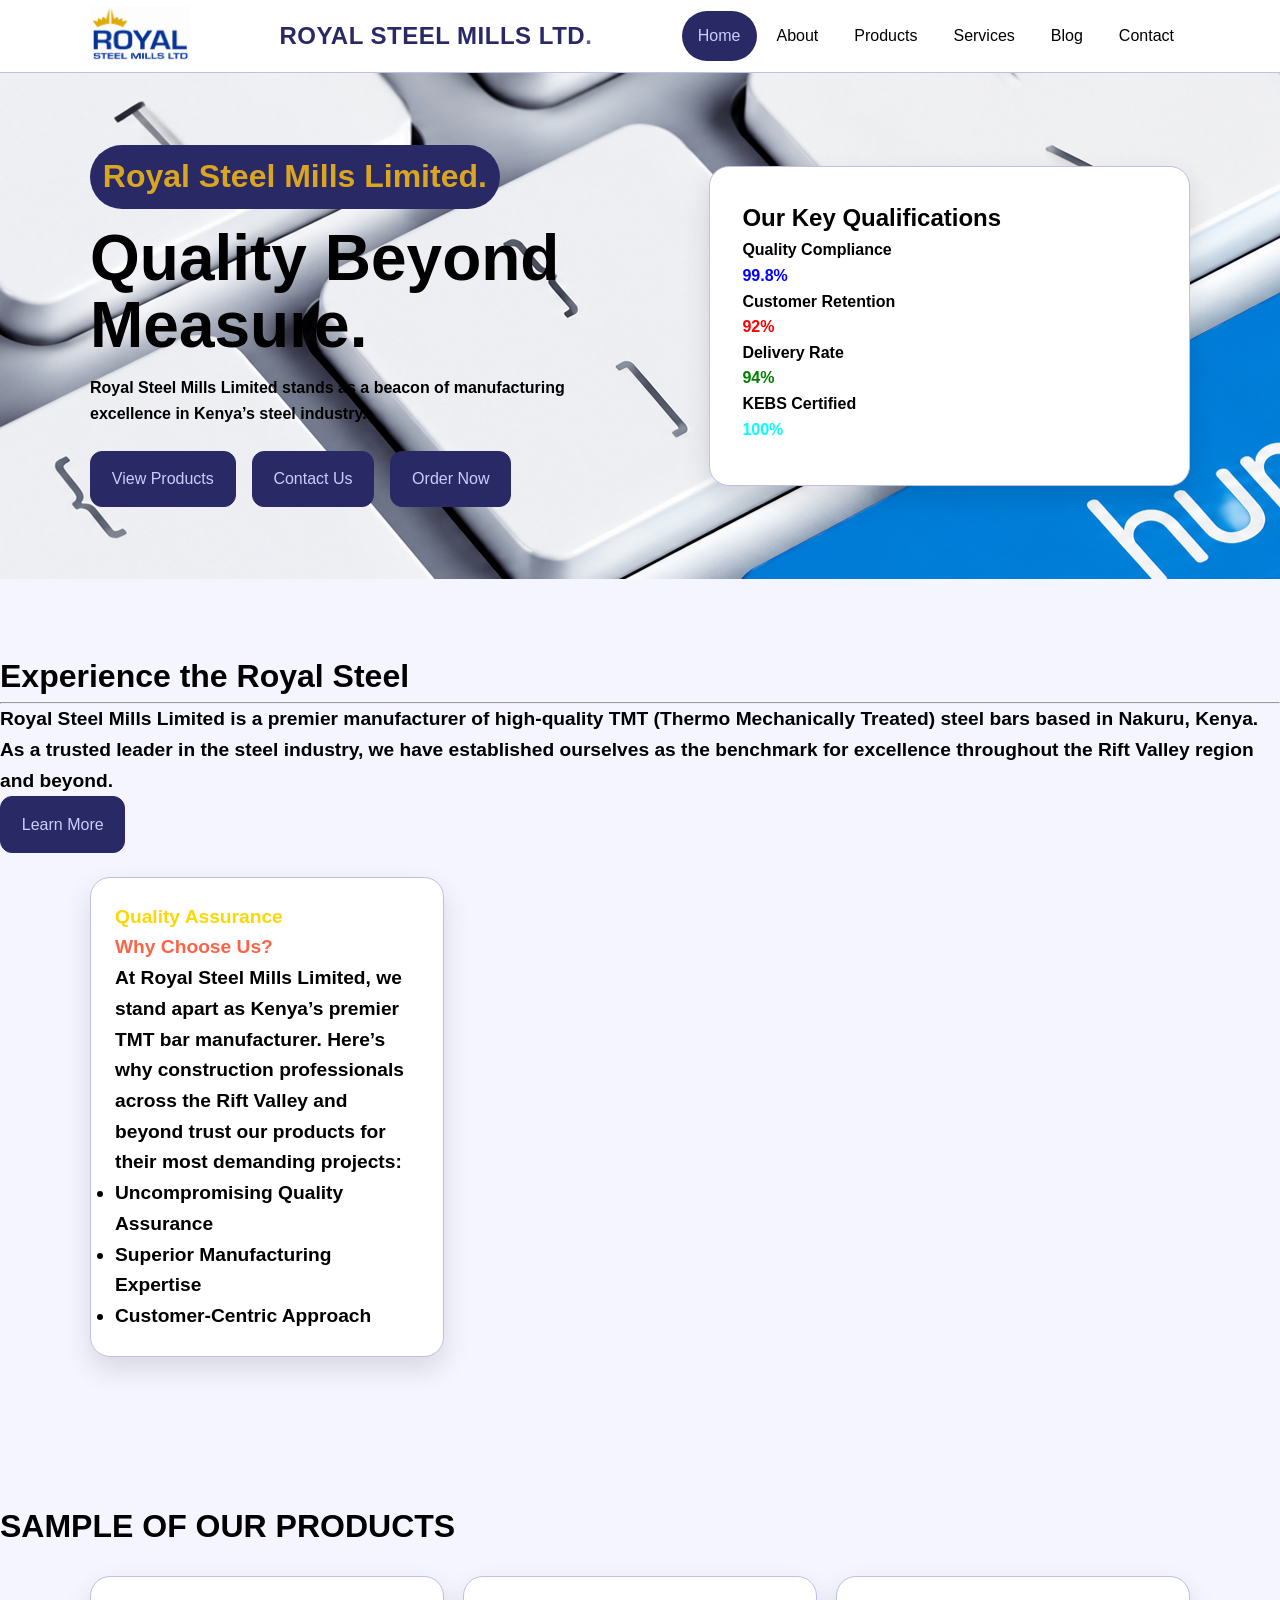
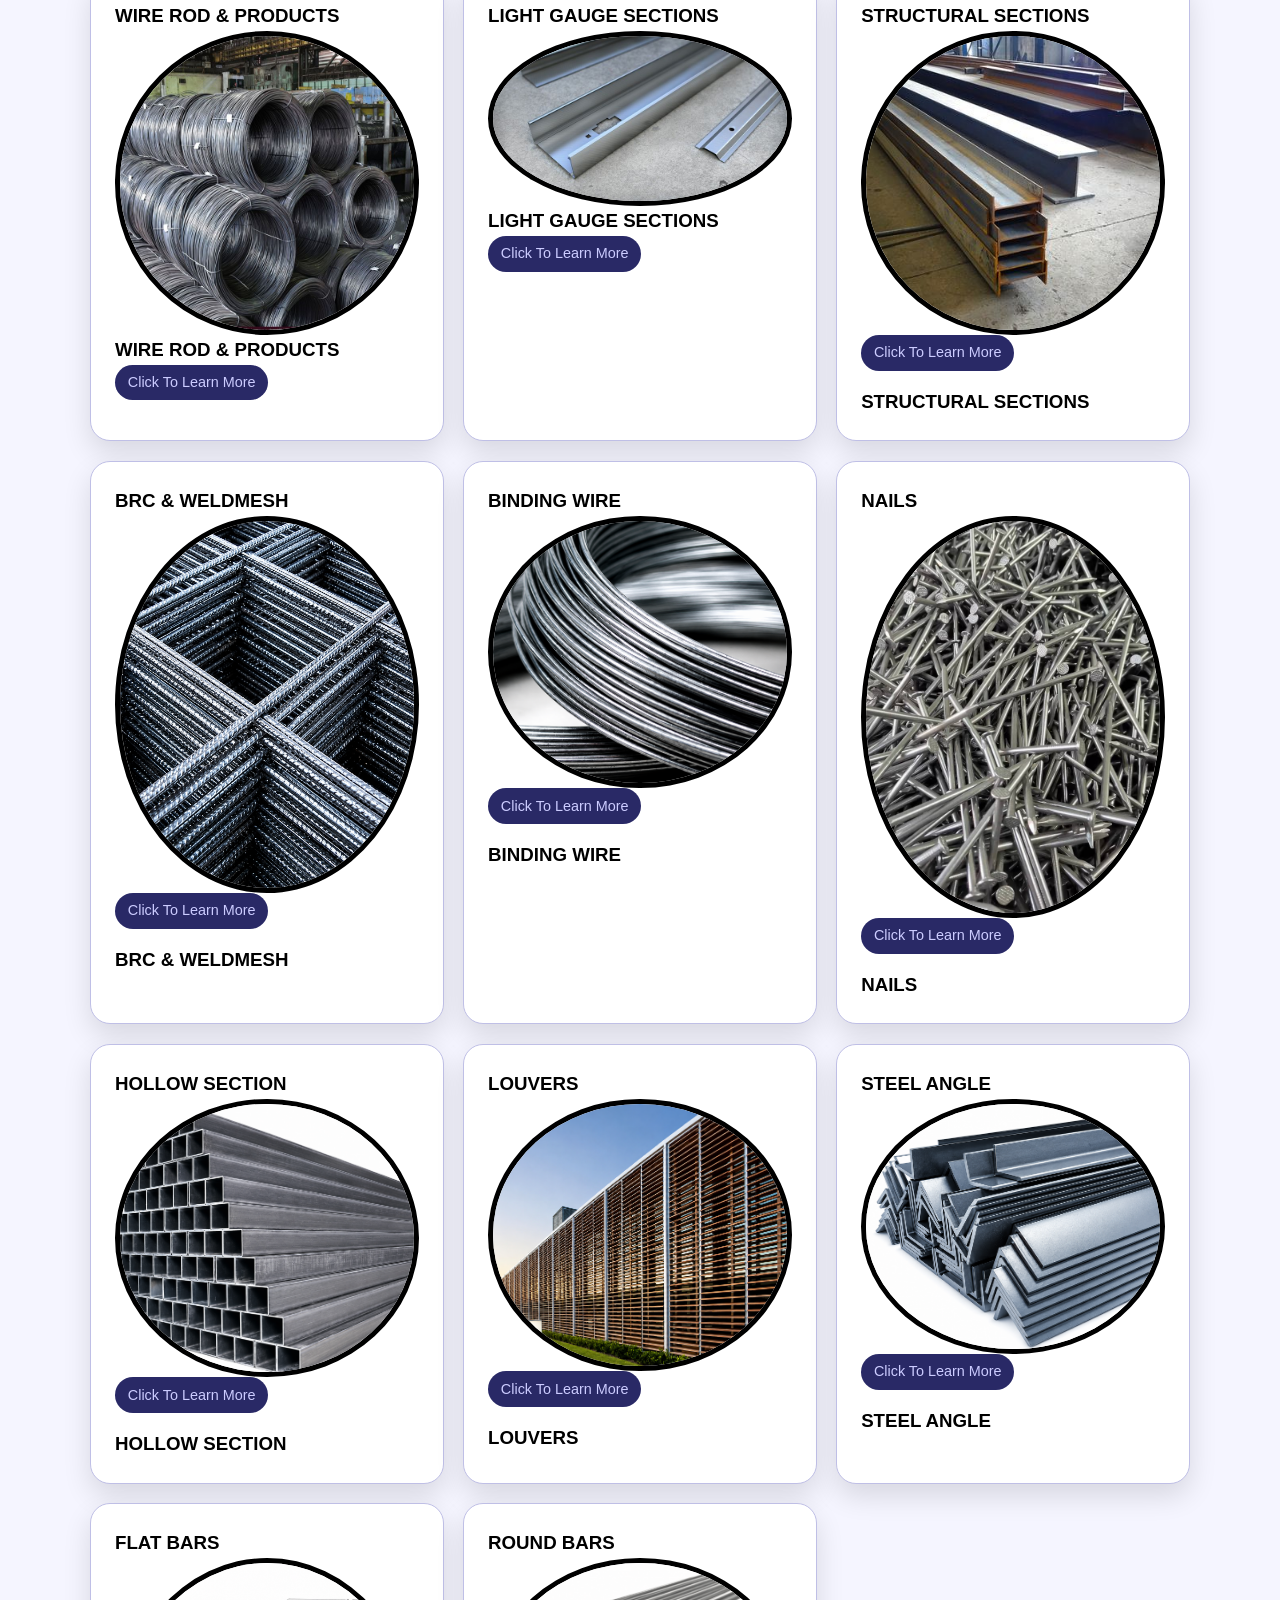
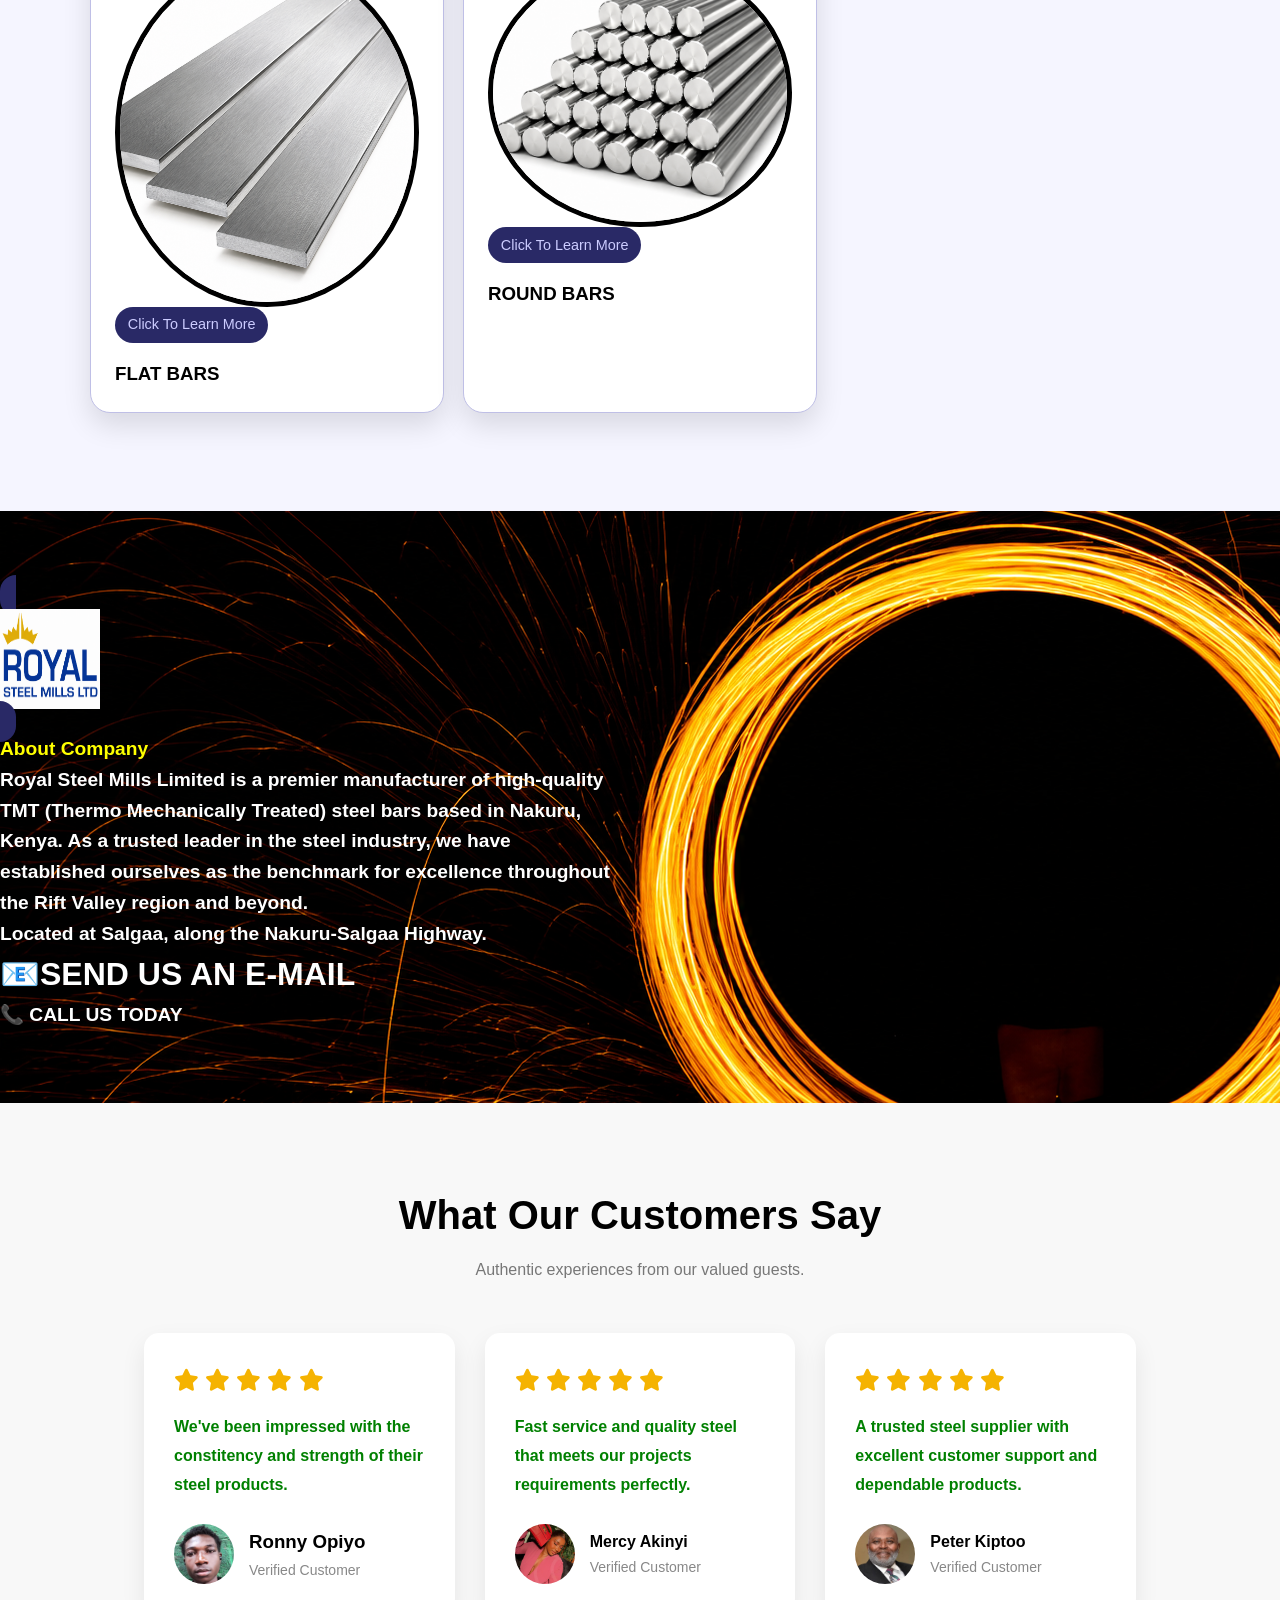
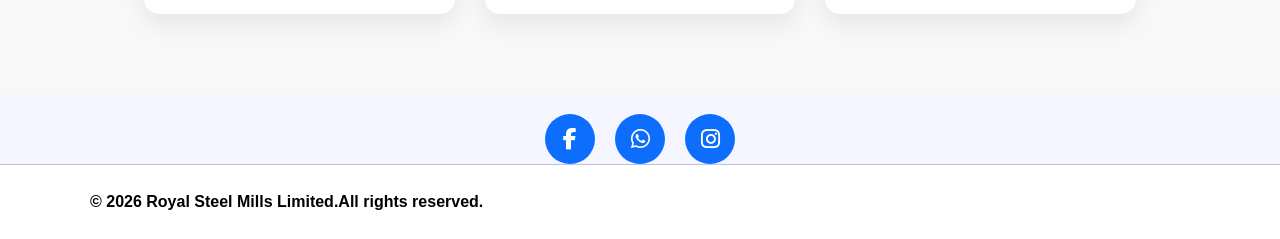
==== index.html @ 13253885 "first commit" ====
<!DOCTYPE html>
<html lang="en">
<head>
  <meta charset="UTF-8" />
  <meta name="viewport" content="width=device-width, initial-scale=1.0" />
  <title>Home | ROYAL STEEL MILLS LTD</title>
  <link rel="stylesheet"
href="https://cdnjs.cloudflare.com/ajax/libs/font-awesome/6.6.0/css/all.min.css">
  <link rel="stylesheet" href="style.css" />
<link rel="stylesheet"
href="https://cdnjs.cloudflare.com/ajax/libs/font-awesome/6.5.2/css/all.min.css">
</head>
<body>
  <header class="site-header">
    <div class="container nav-wrap">
     <img src="images/logo.png"  alt="logo" width="100" height="100">
        <a class="logo" href="index.html">ROYAL STEEL MILLS LTD<span>.</span></a>

      <button class="menu-toggle" id="menuToggle" aria-expanded="false" aria-controls="siteNav">
        <span></span><span></span><span></span>
      </button>

      <nav class="site-nav" id="siteNav">
        <a class="nav-link active" href="index.html">Home</a>
        <a class="nav-link" href="about.html">About</a>
        <a class="nav-link" href="products.html">Products</a>
        <a class="nav-link" href="services.html">Services</a>
        <a class="nav-link" href="blog.html">Blog</a>
        <a class="nav-link" href="contact.html">Contact</a>
      </nav>
    </div>
  </header>

  <main>
   <section class="hero section" style="background-image: url('images/blog.png');">
      <div class="container hero-grid">
        <div class="hero-text reveal">
          <p class="eyebrow" style="font-size:2rem;font-weight:bold;color:goldenrod;">Royal Steel Mills Limited.</p>
          <h1 style="color:black;">Quality Beyond Measure.</h1>
          <p  style="font-size:1rem;font-weight:bold;color:black;">Royal Steel Mills Limited stands as a beacon of manufacturing excellence in Kenya’s steel industry.</p>
          <div class="actions">
            <a class="btn btn-primary" href="products.html">View Products</a>
            <a class="btn btn-primary" href="contact.html">Contact Us</a>
          <a class="btn btn-primary" href="contact.html">Order Now</a>
          </div>
        </div>

        <div class="hero-card reveal">
          <div class="glass-card">
            <h2>Our Key Qualifications</h2>
            <p  style="font-size:1rem;font-weight:bold;color:black;">Quality Compliance</p>
              <span  style="font-size:1rem;font-weight:bold;color:blue;">99.8%</span>
                 <p  style="font-size:1rem;font-weight:bold;color:black;">Customer Retention</p>
              <span  style="font-size:1rem;font-weight:bold;color:red;">92%</span>
                 <p  style="font-size:1rem;font-weight:bold;color:black;">Delivery Rate</p>
              <span  style="font-size:1rem;font-weight:bold;color:green;">94%</span>
                 <p  style="font-size:1rem;font-weight:bold;color:black;">KEBS Certified</p>
            <span  style="font-size:1rem;font-weight:bold;color:aqua;">100%</span>
                 
           
          </div>
        </div>
      </div>
    </section>

    <section class="section">
      <h2 style="font-size:2rem;font-weight:bold;color:black;">Experience the Royal Steel</h2>
        <hr>
      <p style="font-size:1.2rem;font-weight:bold;color:black;">Royal Steel Mills Limited is a premier manufacturer of high-quality TMT (Thermo Mechanically Treated) steel bars based in Nakuru, Kenya. As a trusted leader in the steel industry, we have established ourselves as the benchmark for excellence throughout the Rift Valley region and beyond.</p>
         <a class="btn btn-primary" href="about.html">Learn More</a>
      <div class="container cards-grid">
       <article class="info-card reveal">
          <h3  style="font-size:1.2rem;font-weight:bold;color:gold;">Quality Assurance</h3>
          <h2  style="font-size:1.2rem;font-weight:bold;color:tomato;">Why Choose Us?</h2>
          <p  style="font-size:1.2rem;font-weight:bold;color:black;">At Royal Steel Mills Limited, we stand apart as Kenya’s premier TMT bar manufacturer. Here’s why construction professionals across the Rift Valley and beyond trust our products for their most demanding projects:</p>
       <ul style="font-size:1.2rem;font-weight:bold;color:black;">
<li>Uncompromising Quality Assurance</li>
<li>Superior Manufacturing Expertise</li>
<li>Customer-Centric Approach</li>
       </ul>
        </article>
      
      </div>
    </section>
   <section class="section">
      <h2 style="font-size:2rem;font-weight:bold;color:black;">SAMPLE OF OUR PRODUCTS</h2>
  <div class="container cards-grid">
       
        <article class="info-card reveal">
          <h3>WIRE ROD & PRODUCTS</h3>
          <img src="images/rod.jpg" alt="wire" style="border-radius:50%;object-fit:cover;border:5px solid black;" >
        <h3>WIRE ROD & PRODUCTS</h3>
       <a  href="blog.html" class="eyebrow">Click To Learn More</a>
      </article>
        <article class="info-card reveal">
          <h3>LIGHT GAUGE SECTIONS</h3>
          <img src="images/gauge.jpg" alt="sections" style="border-radius:50%;object-fit:cover;border:5px solid black;">
        <h3>LIGHT GAUGE SECTIONS</h3>
        <a  href="blog.html" class="eyebrow">Click To Learn More</a>
      </article>
      
       
    <article class="info-card reveal"><h3>STRUCTURAL SECTIONS</h3><img src="images/structural.jpg" alt="structural" style="border-radius:50%;object-fit:cover;border:5px solid black;" >
        <a  href="blog.html" class="eyebrow"> Click To Learn More</a>
        <h3>STRUCTURAL SECTIONS</h3></article>
      
  <article class="info-card reveal"><h3>BRC & WELDMESH</h3><img src="images/two.png" alt="sections" style="border-radius:50%;object-fit:cover;border:5px solid black;" ><a  href="blog.html" class="eyebrow"> Click To Learn More</a><h3>BRC & WELDMESH</h3></article>
    <article class="info-card reveal"><h3>BINDING WIRE</h3><img src="images/three.png" alt="sections" style="border-radius:50%;object-fit:cover;border:5px solid black;" ><a  href="blog.html" class="eyebrow"> Click To Learn More</a><h3>BINDING WIRE</h3></article>
<article class="info-card reveal"><h3>NAILS</h3><img src="images/four.jpg" alt="sections" style="border-radius:50%;object-fit:cover;border:5px solid black;" ><a  href="blog.html" class="eyebrow"> Click To Learn More</a><h3>NAILS</h3></article>
  <article class="info-card reveal"><h3>HOLLOW SECTION</h3><img src="images/five.png" alt="sections" style="border-radius:50%;object-fit:cover;border:5px solid black;" ><a  href="blog.html" class="eyebrow"> Click To Learn More</a><h3>HOLLOW SECTION</h3></article>
<article class="info-card reveal"><h3>LOUVERS</h3><img src="images/six.png" alt="louvers" style="border-radius:50%;object-fit:cover;border:5px solid black;" ><a href="blog.html" class="eyebrow"> Click To Learn More</a><h3>LOUVERS</h3></article>
<article class="info-card reveal"><h3>STEEL ANGLE</h3><img src="images/seven.png" alt="louvers" style="border-radius:50%;object-fit:cover;border:5px solid black;" ><a  href="blog.html" class="eyebrow"> Click To Learn More</a><h3>STEEL ANGLE</h3></article>
<article class="info-card reveal"><h3>FLAT BARS</h3><img src="images/eight.png" alt="louvers" style="border-radius:50%;object-fit:cover;border:5px solid black;" ><a  href="blog.html" class="eyebrow"> Click To Learn More</a><h3>FLAT BARS</h3></article>
<article class="info-card reveal"><h3>ROUND BARS</h3><img src="images/nine.png" alt="louvers" style="border-radius:50%;object-fit:cover;border:5px solid black;"><a  href="blog.html" class="eyebrow"> Click To Learn More</a><h3>ROUND BARS</h3></article>
  </div>
      <br>
    </section>
      <section class="hero section" style="background-image: url('images/bottom.png');">
 <a class="nav-link active" href="index.html"><img src="images/logo.png" alt="Tembo Steels logo" style="width:100px;height:100px;"></a>
        <h2 style="font-size:1.2rem;font-weight:bold;color:yellow;">About Company</h2>
 <p style="font-size:1.2rem;font-weight:bold;color:white;">Royal Steel Mills Limited is a premier manufacturer of high-quality TMT (Thermo Mechanically Treated) steel bars based in Nakuru, Kenya. As a trusted leader in the steel industry, we have established ourselves as the benchmark for excellence throughout the Rift Valley region and beyond.</p>

<p style="font-size:1.2rem;font-weight:bold;color:white;">Located at Salgaa, along the Nakuru-Salgaa Highway.</p>
<p><a href="mailto:royalsteelmills" style="font-size:2rem;font-weight:bold;color:white;">📧SEND US AN E-MAIL</a></p>
<p><a href="tel:+254735912318" class="contact-btn" style="font-size:1.2rem;font-weight:bold;color:white;">
    📞 CALL US TODAY
</a></p>

</section>
    <section class="testimonials" id="reviews">
    <div class="container">
        <h2>What Our Customers Say</h2>
        <p class="subtitle">Authentic experiences from our valued guests.</p>

        <div class="review-grid">

            <div class="review-card">
                <div class="stars">
    <i class="fas fa-star"></i>
    <i class="fas fa-star"></i>
    <i class="fas fa-star"></i>
    <i class="fas fa-star"></i>
    <i class="fas fa-star"></i>
</div>

                <p style="color:green;font-size:1rem;font-weight:bold;">
                    We've been impressed with the constitency and strength of their steel products.
                </p>

                <div class="customer">
                    <img src="images/ronny.jpg" alt="Customer">
                    <div>
                        <h3>Ronny Opiyo</h3>
                        <span>Verified Customer</span>
                    </div>
                </div>
            </div>

            <div class="review-card">
                <div class="stars">
    <i class="fas fa-star"></i>
    <i class="fas fa-star"></i>
    <i class="fas fa-star"></i>
    <i class="fas fa-star"></i>
    <i class="fas fa-star"></i>
</div>

                <p style="color:green;font-size:1rem;font-weight:bold;">
                    Fast service and quality steel that meets our projects requirements perfectly.
                </p>

                <div class="customer">
                    <img src="images/Mercy.jpg" alt="Customer">
                    <div>
                        <h4>Mercy Akinyi</h4>
                        <span>Verified Customer</span>
                    </div>
                </div>
            </div>

            <div class="review-card">
                <div class="stars">
    <i class="fas fa-star"></i>
    <i class="fas fa-star"></i>
    <i class="fas fa-star"></i>
    <i class="fas fa-star"></i>
    <i class="fas fa-star"></i>
</div>

                <p style="color:green;font-size:1rem;font-weight:bold;">
                    A trusted steel supplier with excellent customer support and dependable products.
                </p>

                <div class="customer">
                    <img src="images/james.jpg" alt="Customer">
                    <div>
                        <h4>Peter Kiptoo</h4>
                        <span>Verified Customer</span>
                    </div>
                </div>
            </div>

        </div>
    </div>
</section>
<div class="social-media">
<!-- Facebook -->
<a href="https://www.facebook.com/royalsteelmills.ltd" target="_blank" aria-label="Facebook">
        <i class="fab fa-facebook-f"></i>
    </a>
<!-- WhatsApp -->
    <a href="https://wa.me/+254117877025" target="_blank" aria-label="WhatsApp">
        <i class="fab fa-whatsapp"></i>
    </a>
<!-- Instagram -->
    <a href="https://www.instagram.com/royalsteelmillsltd" target="_blank" aria-label="Instagram">
        <i class="fab fa-instagram"></i>
    </a>
  </div>
</main>
 
  <footer class="site-footer">
    <div class="container">
      <p style="font-size:1rem;font-weight:bold;color:black;">&copy; 2026 Royal Steel Mills Limited.All rights reserved.</p>
    </div>
  </footer>
<script src="script.js"></script>
</body>
</html>
---- style.css ----
:root {
  /* Theme colors */
  --light: #CCCCFF;
  --black: #000000;
  --muted: #5C5C99;
  --deep: #292966;

  /* Derived */
  --muted-1: #4a4a80;
  --deep-1: #1f1f4d;
  --border: #bfbfe6;

  --shadow: 0 12px 28px rgba(0, 0, 0, 0.12);
}

* {
  box-sizing: border-box;
  margin: 0;
  padding: 0;
}

html {
  scroll-behavior: smooth;
}

body {
  font-family: Arial, Helvetica, sans-serif;
  background: #f5f5ff;
  color: var(--black);
  line-height: 1.6;
}

a {
  text-decoration: none;
  color: inherit;
}

img {
  max-width: 100%;
  display: block;
}

.container {
  width: min(1100px, calc(100% - 2rem));
  margin: 0 auto;
}

/* Header */

.site-header {
  position: sticky;
  top: 0;
  z-index: 1000;
  background: rgba(255, 255, 255, 0.92);
  border-bottom: 1px solid var(--border);
}

.nav-wrap {
  min-height: 72px;
  display: flex;
  align-items: center;
  justify-content: space-between;
  gap: 1rem;
}

.logo {
  font-size: 1.5rem;
  font-weight: 800;
  letter-spacing: 0.5px;
  color: var(--deep);
}

.logo span {
  color: var(--muted);
}

.site-nav {
  display: flex;
  align-items: center;
  gap: 0.25rem;
}

.nav-link {
  padding: 0.75rem 1rem;
  border-radius: 999px;
  transition: 0.25s ease;
  color: var(--black);
}

.nav-link:hover,
.nav-link.active {
  background: var(--deep);
  color: var(--light);
}

.menu-toggle {
  display: none;
  width: 46px;
  height: 46px;
  border: 1px solid var(--border);
  background: var(--light);
  border-radius: 12px;
  cursor: pointer;
  align-items: center;
  justify-content: center;
  gap: 5px;
  flex-direction: column;
}

.menu-toggle span {
  display: block;
  width: 20px;
  height: 2px;
  background: var(--deep);
  transition: 0.25s ease;
}

/* Sections */

.section {
  padding: 4.5rem 0;
}

.hero {
  background: linear-gradient(180deg, var(--light), #ffffff);
  overflow: hidden;
}

.hero-grid {
  display: grid;
  grid-template-columns: 1.1fr 0.9fr;
  gap: 2rem;
  align-items: center;
}

.eyebrow {
  display: inline-block;
  padding: 0.4rem 0.8rem;
  background: var(--deep);
  color: var(--light);
  border-radius: 999px;
  margin-bottom: 1rem;
  font-size: 0.9rem;
}

h1 {
  font-size: clamp(2rem, 5vw, 4.5rem);
  line-height: 1.05;
  margin-bottom: 1rem;
  color: var(--deep);
}

.hero p {
  max-width: 58ch;
}

.actions {
  display: flex;
  flex-wrap: wrap;
  gap: 1rem;
  margin-top: 1.5rem;
}

.btn {
  display: inline-flex;
  align-items: center;
  justify-content: center;
  padding: 0.9rem 1.3rem;
  border-radius: 12px;
  border: 1px solid var(--deep);
  transition: 0.25s ease;
  cursor: pointer;
}

.btn-primary {
  background: var(--deep);
  color: var(--light);
}

.btn-primary:hover {
  transform: translateY(-2px);
  opacity: 0.95;
}

.btn-secondary {
  background: transparent;
  color: var(--deep);
}

.btn-secondary:hover {
  background: var(--light);
  border-color: var(--muted);
  color: var(--muted);
}

.glass-card,
.info-card,
.page-panel,
.contact-form {
  background: #ffffff;
  border: 1px solid var(--border);
  border-radius: 20px;
  box-shadow: var(--shadow);
}

.glass-card {
  padding: 2rem;
  min-height: 320px;
}

.glass-card ul {
  margin-top: 1rem;
  padding-left: 1.2rem;
}

.cards-grid {
  display: grid;
  grid-template-columns: repeat(3, 1fr);
  gap: 1.2rem;
  margin-top: 1.5rem;
}

.info-card {
  padding: 1.5rem;
  transition: 0.25s ease;
}

.info-card:hover {
  transform: translateY(-6px);
}

.content-page {
  padding-block: 2rem;
}

.page-panel {
  margin-top: 1.5rem;
  padding: 2rem;
}

.contact-form {
  display: grid;
  gap: 1rem;
  padding: 1.5rem;
  max-width: 680px;
}

input,
textarea {
  width: 100%;
  padding: 1rem 1rem;
  border: 1px solid var(--border);
  border-radius: 14px;
  font: inherit;
  background: #ffffff;
  color: var(--black);
  outline: none;
}

input:focus,
textarea:focus {
  border-color: var(--deep);
  box-shadow: 0 0 0 2px rgba(41, 41, 102, 0.08);
}

button {
  font: inherit;
}

.site-footer {
  border-top: 1px solid var(--border);
  padding: 1.5rem 0;
  background: #ffffff;
  color: var(--black);
}

/* Reveal animations */

.reveal {
  opacity: 0;
  transform: translateY(18px);
  transition: all 0.7s ease;
}

.reveal.visible {
  opacity: 1;
  transform: translateY(0);
}

/* Responsive */

@media (max-width: 900px) {
  .hero-grid,
  .cards-grid {
    grid-template-columns: 1fr;
  }

  .menu-toggle {
    display: flex;
  }

  .site-nav {
    position: absolute;
    top: 72px;
    right: 1rem;
    left: 1rem;
    display: none;
    flex-direction: column;
    align-items: stretch;
    background: #ffffff;
    border: 1px solid var(--border);
    border-radius: 18px;
    padding: 0.75rem;
    box-shadow: var(--shadow);
  }

  .site-nav.open {
    display: flex;
  }

  .nav-link {
    border-radius: 14px;
  }
}
img {
  max-width: 100%;
  height: auto;
}
.social-media{
    display:flex;
    justify-content:center;
    align-items:center;
    gap:20px;
    margin-top:20px;
}

.social-media a{
    width:50px;
    height:50px;
    background:#0d6efd;
    color:#fff;
    border-radius:50%;
    display:flex;
    justify-content:center;
    align-items:center;
    text-decoration:none;
    font-size:22px;
    transition:0.3s ease;
}

.social-media a:hover{
    background:#ff9800;
    transform:translateY(-5px) scale(1.1);
}
.testimonials{
    padding:80px 10%;
    background:#f8f8f8;
}

.testimonials h2{
    text-align:center;
    font-size:40px;
    margin-bottom:10px;
}

.subtitle{
    text-align:center;
    color:#777;
    margin-bottom:50px;
}

.review-grid{
    display:grid;
    grid-template-columns:repeat(auto-fit,minmax(300px,1fr));
    gap:30px;
}

.review-card{
    background:#fff;
    padding:30px;
    border-radius:15px;
    box-shadow:0 10px 25px rgba(0,0,0,.08);
    transition:.3s;
}

.review-card:hover{
    transform:translateY(-10px);
}

.stars{
    color:#f5b301;
    font-size:22px;
    margin-bottom:15px;
}

.review-card p{
    line-height:1.8;
    color:#555;
}

.customer{
    display:flex;
    align-items:center;
    margin-top:25px;
}

.customer img{
    width:60px;
    height:60px;
    border-radius:50%;
    object-fit:cover;
    margin-right:15px;
}

.customer h4{
    margin:0;
}

.customer span{
    color:#888;
    font-size:14px;
}

img {
  max-width: 100%;
  height: auto;
}
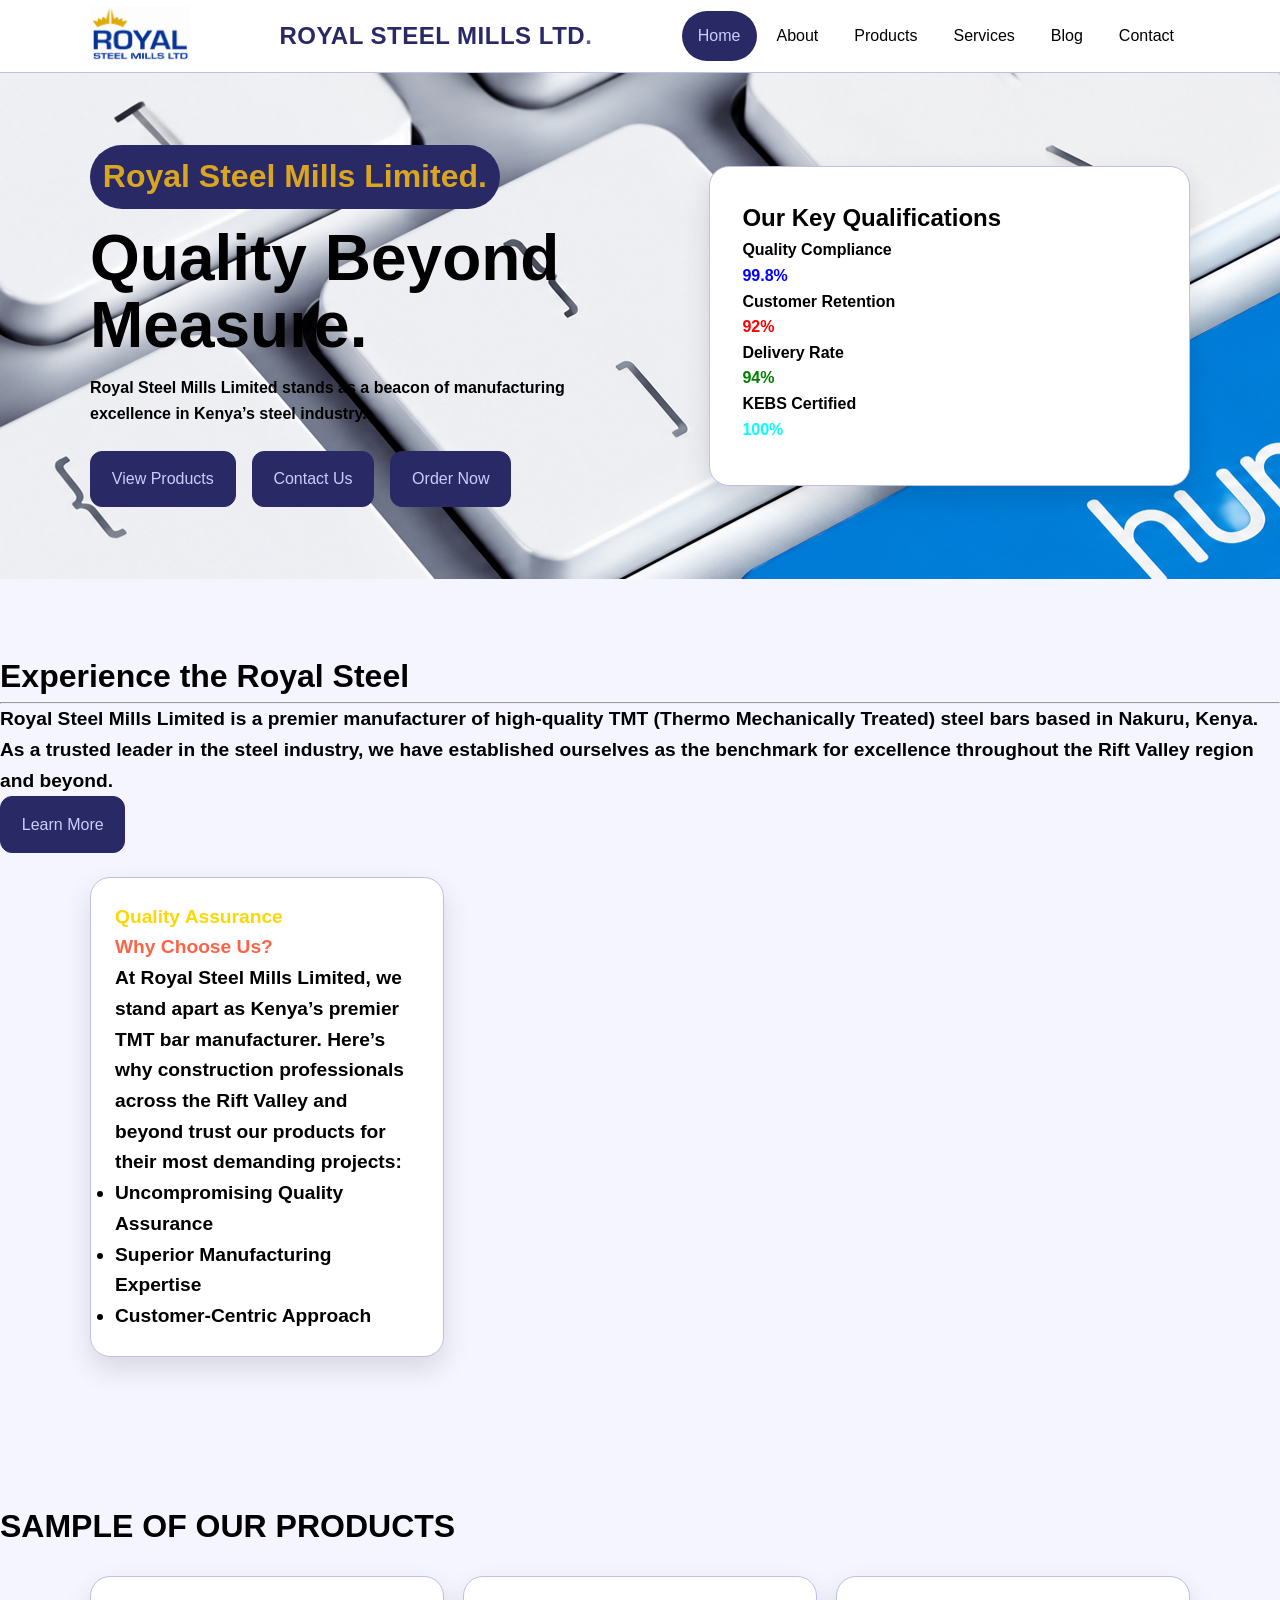
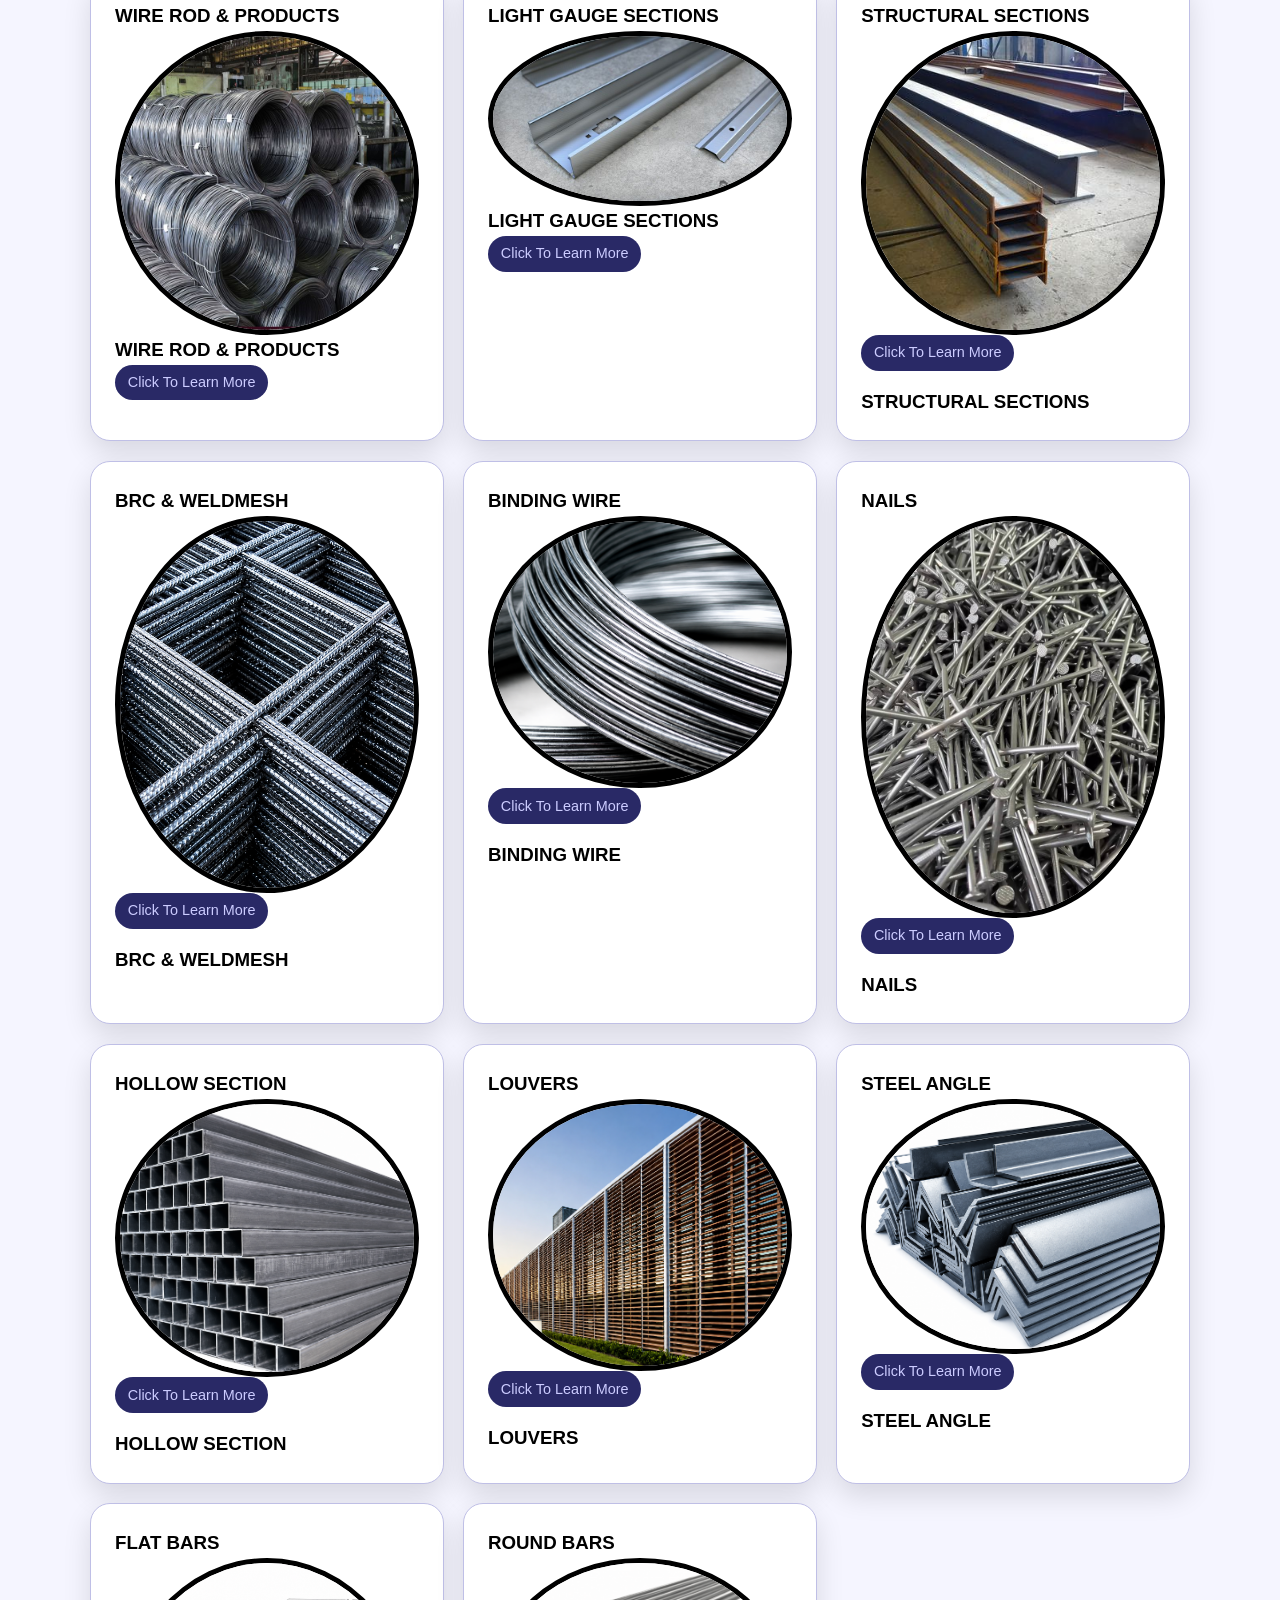
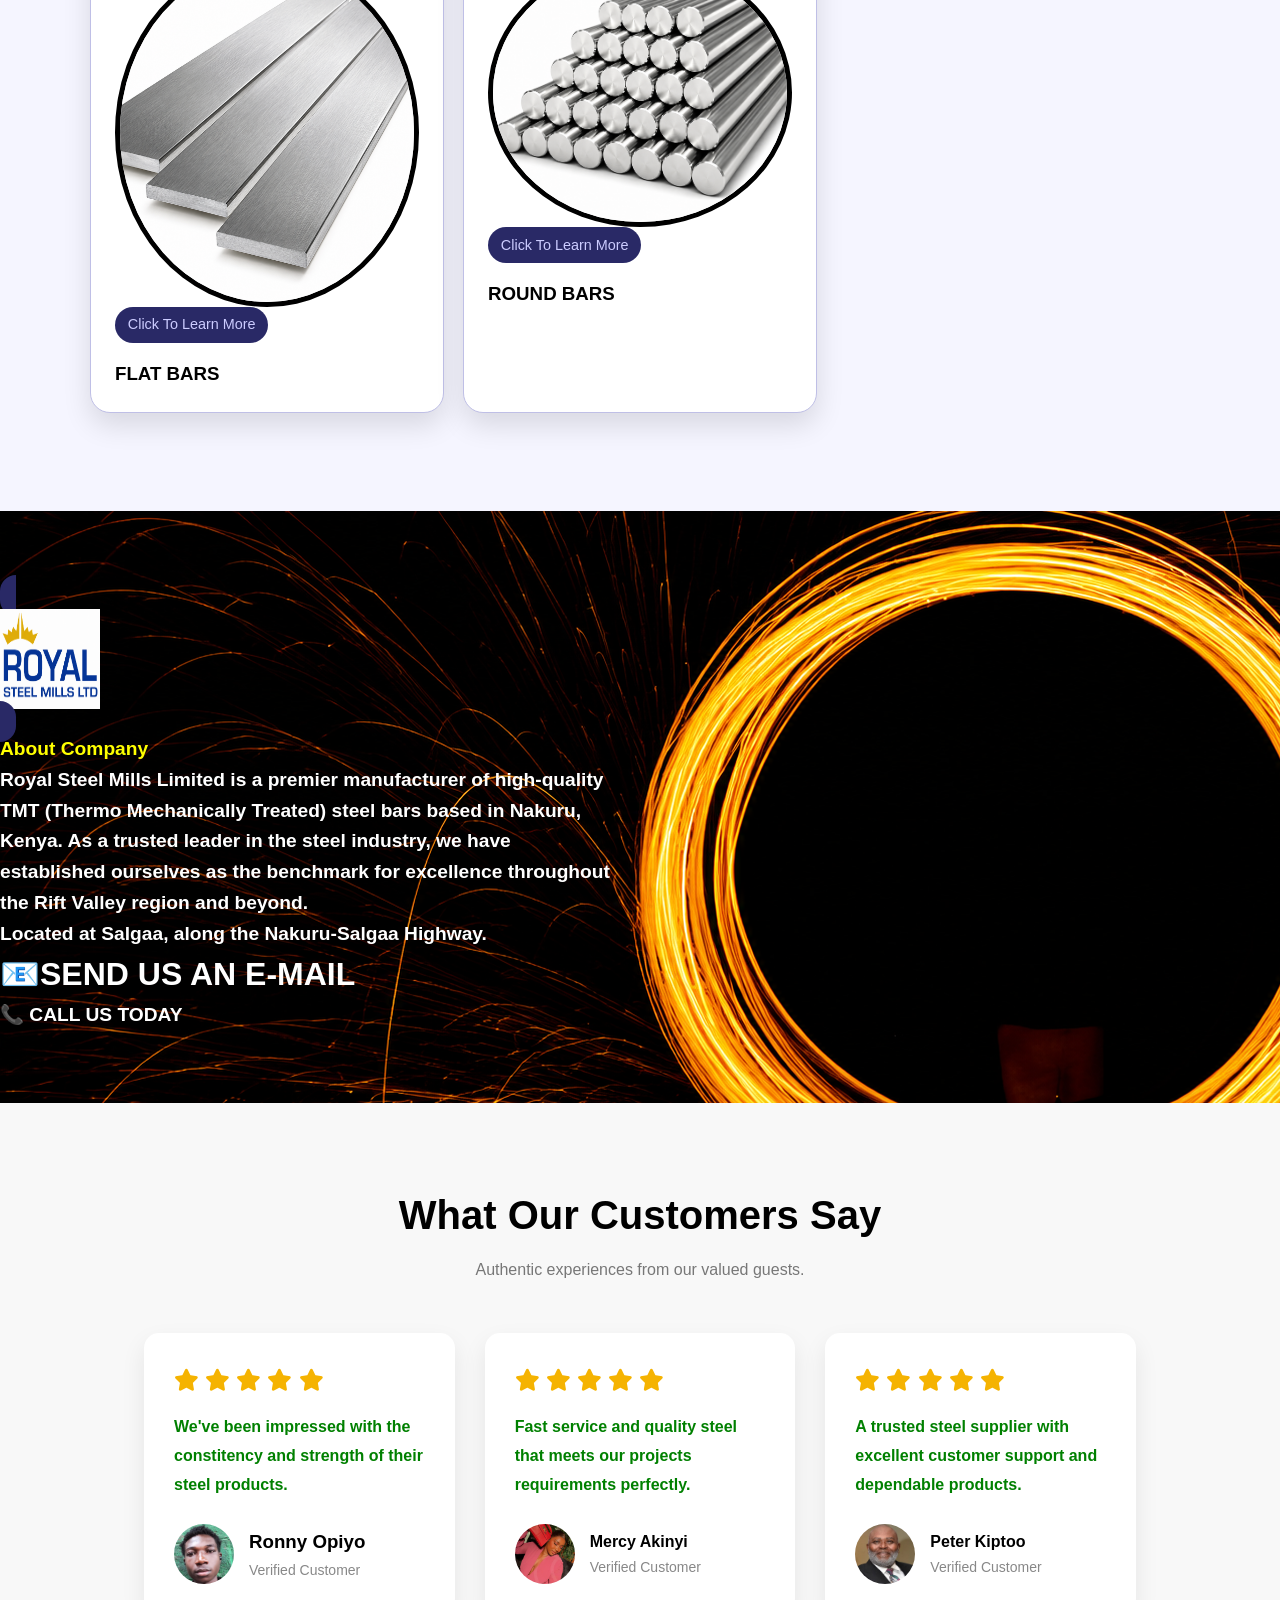
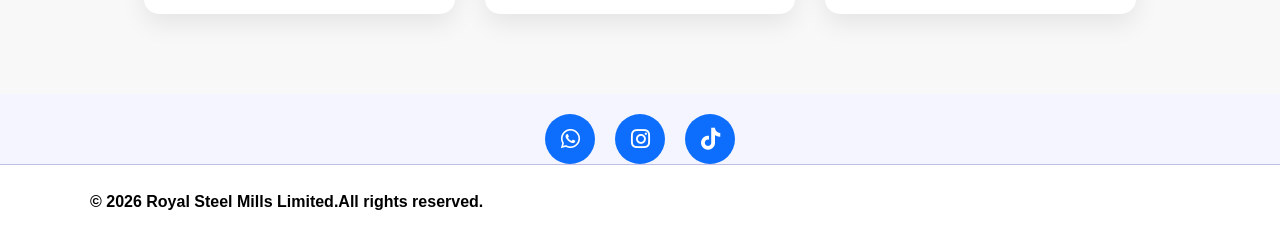
==== commit aa1971be: "update social media links and remove Facebook references; add TikTok links" ====
--- a/index.html
+++ b/index.html
@@ -204,10 +204,7 @@
     </div>
 </section>
 <div class="social-media">
-<!-- Facebook -->
-<a href="https://www.facebook.com/royalsteelmills.ltd" target="_blank" aria-label="Facebook">
-        <i class="fab fa-facebook-f"></i>
-    </a>
+
 <!-- WhatsApp -->
     <a href="https://wa.me/+254117877025" target="_blank" aria-label="WhatsApp">
         <i class="fab fa-whatsapp"></i>
@@ -216,6 +213,11 @@
     <a href="https://www.instagram.com/royalsteelmillsltd" target="_blank" aria-label="Instagram">
         <i class="fab fa-instagram"></i>
     </a>
+ <!-- TikTok -->
+    <a href="https://www.tiktok.com/@royalsteelmills_official" target="_blank" aria-label="TikTok">
+        <i class="fab fa-tiktok"></i>
+    </a>
+
   </div>
 </main>
  
